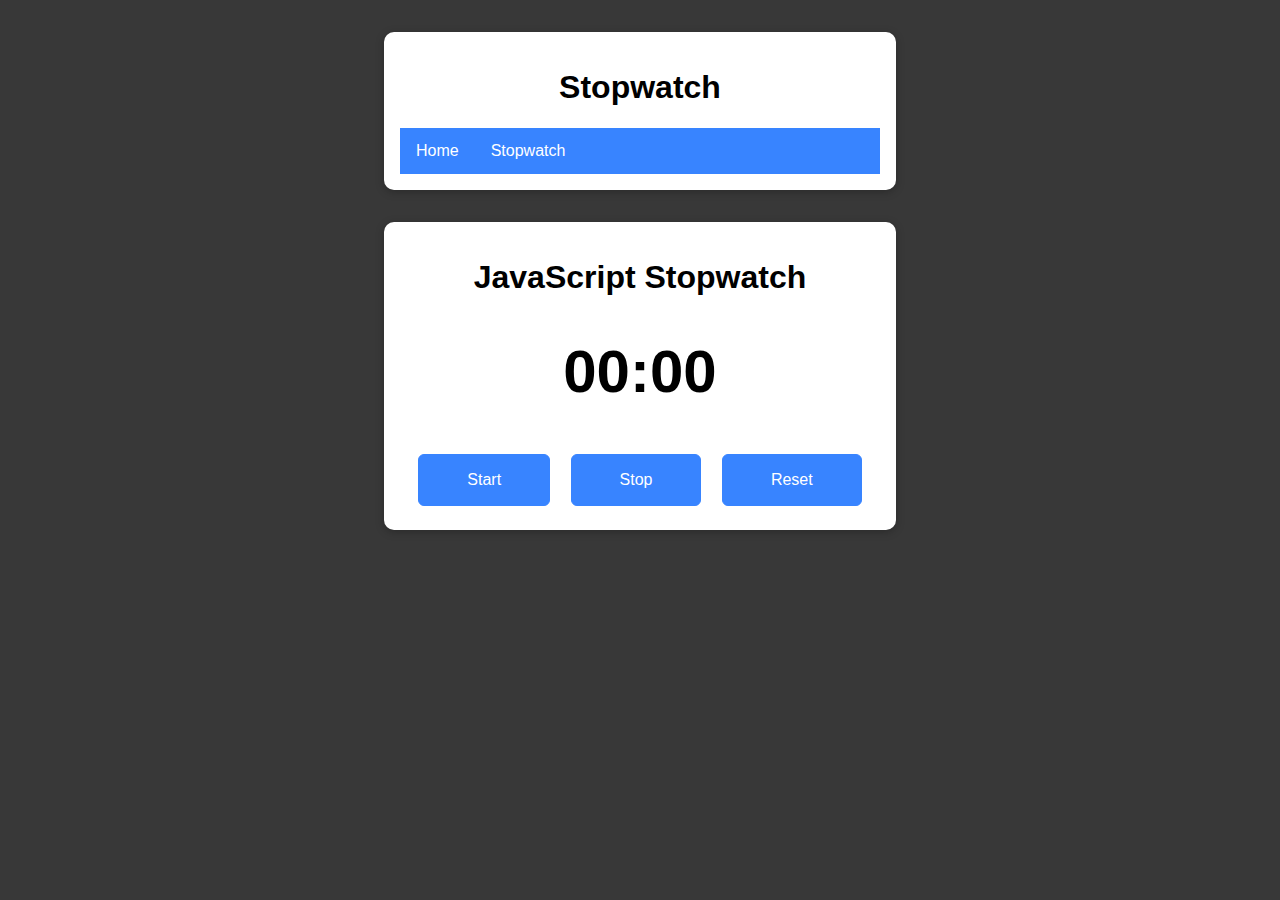
==== stopwatch.html @ e2562d3a "First Commit" ====
<!DOCTYPE html>
<html lang="en">
  <head>
    <meta charset="UTF-8" />
    <meta name="viewport" content="width=device-width, initial-scale=1.0" />
    <meta http-equiv="X-UA-Compatible" content="ie=edge" />
    <title>Stopwatch</title>
    <link rel="stylesheet" href="styles/main.css" />
    <script src="scripts/stopwatch.js" defer></script>
  </head>
  <body>
    <section id="page-heading">
    <h1>Stopwatch</h1>
    <div class="topnav">
      <a href="index.html">Home</a>
      <a href="stopwatch.html">Stopwatch</a>
    </div>
  </section>
  <section id="stopwatch-page-body">
    <h1>JavaScript Stopwatch</h1>
      <div class="numbers">
        <h1><span id="seconds">00</span>:<span id="tens">00</span></h1>
      </div>
    <button id="start">Start</button>
    <button id="stop">Stop</button>
    <button id="reset">Reset</button>
  </section>
  </body>
</html>
---- styles/main.css ----
html {
	font-family: sans-serif;
}

body {
  background: #383838;
  text-align: center;
  color: black;
}

.topnav {
	overflow: hidden;
	background-color: #3884ff;
}

.topnav a {
	float: left;
	display: block;
	color: white;
	text-align: center;
	padding: 14px 16px;
	text-decoration: none;
}

.topnav a:hover {
	background-color: #7aadff;
	color: black;
}

button {
	font: inherit;
	background: #3884ff;
	border: 1px solid #3884ff;
	color: white;
	padding: 1rem 3rem;
	border-radius: 6px;
	cursor: pointer;
	margin: 0.5rem;
}

button:hover,
button:active {
	background: #5898ff;
	border-color: #5898ff;
}

#page-heading {
	margin: 2rem auto;
  width: 30rem;
  text-align: center;
  border-radius: 10px;
  padding: 1rem;
  box-shadow: 0 2px 8px rgba(0, 0, 0, 0.25);
  background: white;
}

#home-page-body {
	margin: 2rem auto;
  width: 30rem;
  text-align: left;
  border-radius: 10px;
  padding: 1rem;
  box-shadow: 0 2px 8px rgba(0, 0, 0, 0.25);
  background: white;
}

#stopwatch-page-body {
	margin: 2rem auto;
  width: 30rem;
  text-align: center;
  border-radius: 10px;
  padding: 1rem;
  box-shadow: 0 2px 8px rgba(0, 0, 0, 0.25);
  background: white;
}

.numbers {
	font-size: 30px;
}
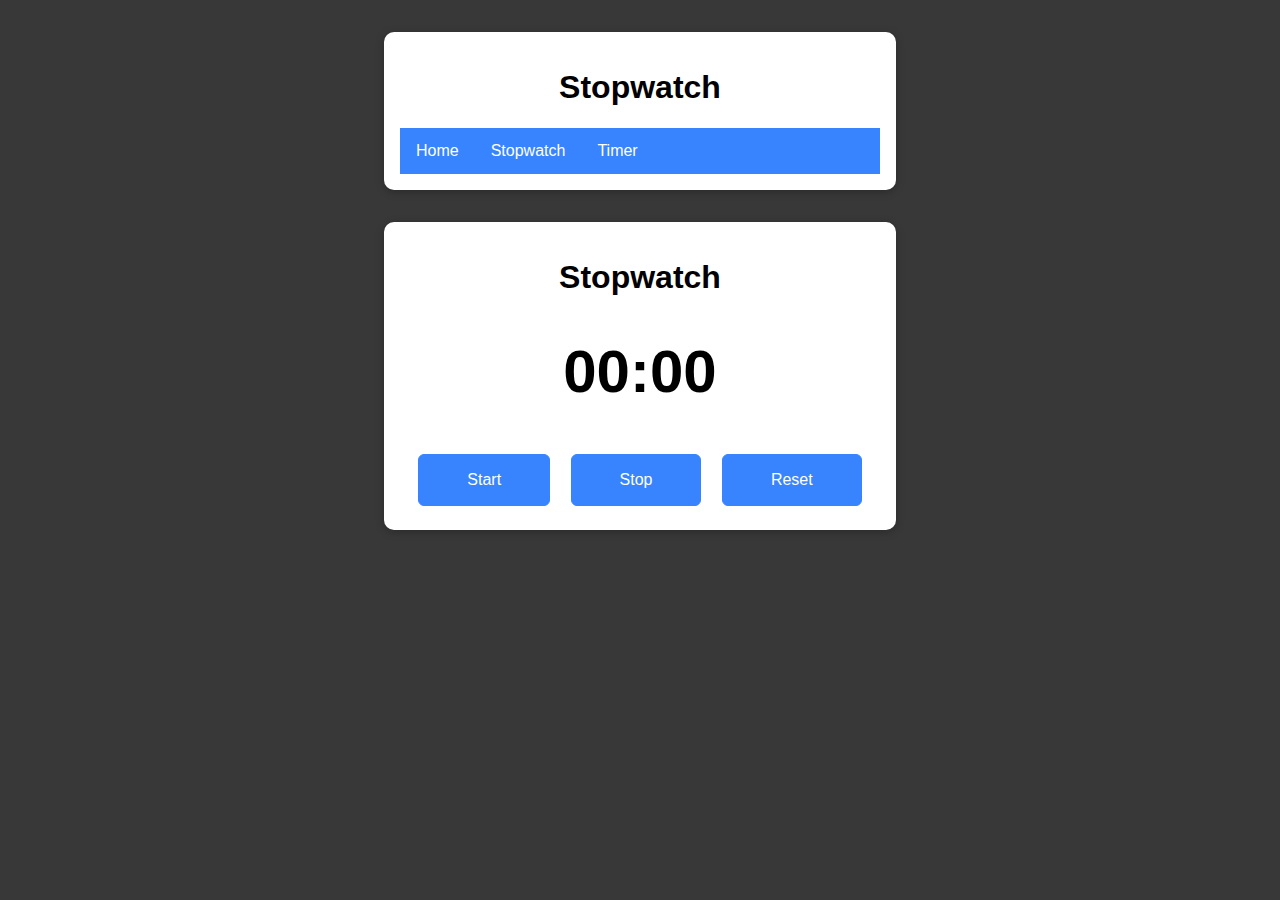
==== commit 6b25bb4b: "timer v 0.1" ====
--- a/stopwatch.html
+++ b/stopwatch.html
@@ -14,10 +14,11 @@
     <div class="topnav">
       <a href="index.html">Home</a>
       <a href="stopwatch.html">Stopwatch</a>
+      <a href="timer.html">Timer</a>
     </div>
   </section>
   <section id="stopwatch-page-body">
-    <h1>JavaScript Stopwatch</h1>
+    <h1>Stopwatch</h1>
       <div class="numbers">
         <h1><span id="seconds">00</span>:<span id="tens">00</span></h1>
       </div>
--- a/styles/main.css
+++ b/styles/main.css
@@ -74,6 +74,16 @@
   background: white;
 }
 
+#timer-page-body {
+	margin: 2rem auto;
+  width: 30rem;
+  text-align: center;
+  border-radius: 10px;
+  padding: 1rem;
+  box-shadow: 0 2px 8px rgba(0, 0, 0, 0.25);
+  background: white;
+}
+
 .numbers {
 	font-size: 30px;
 }